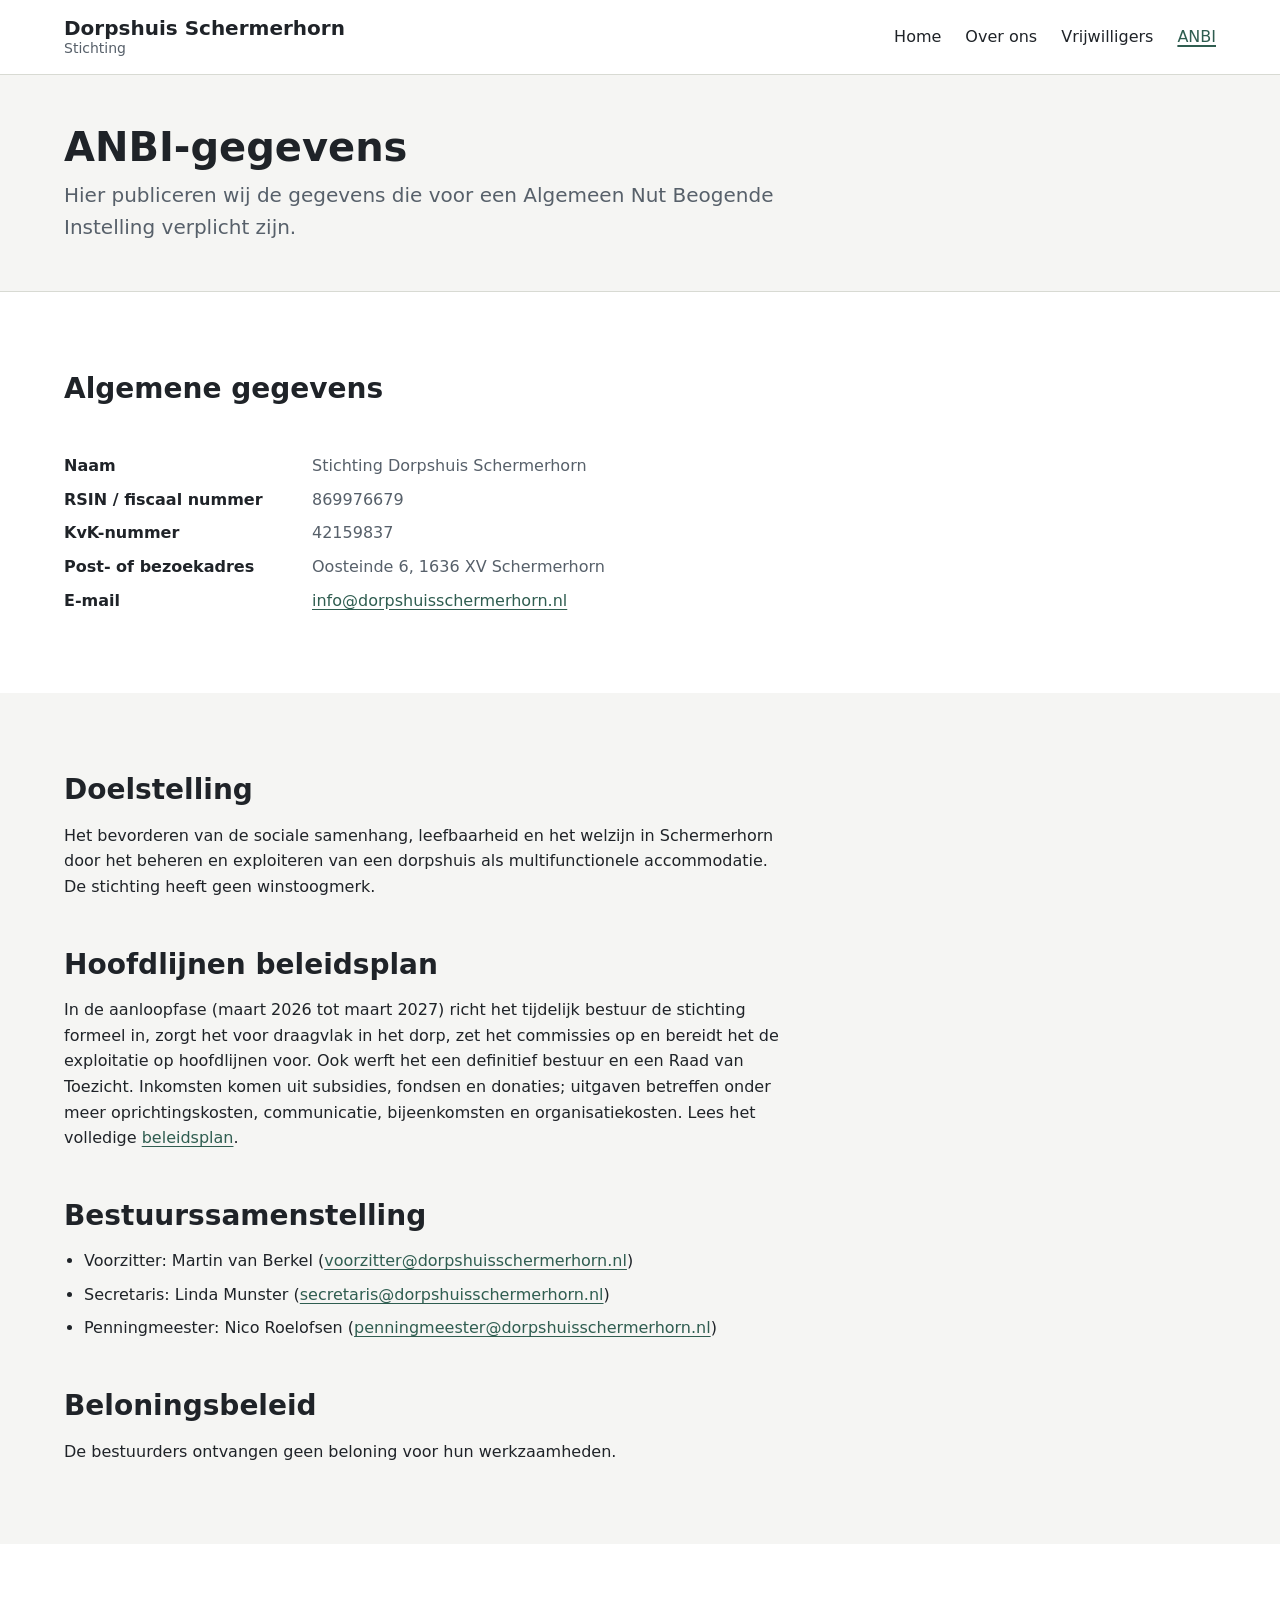
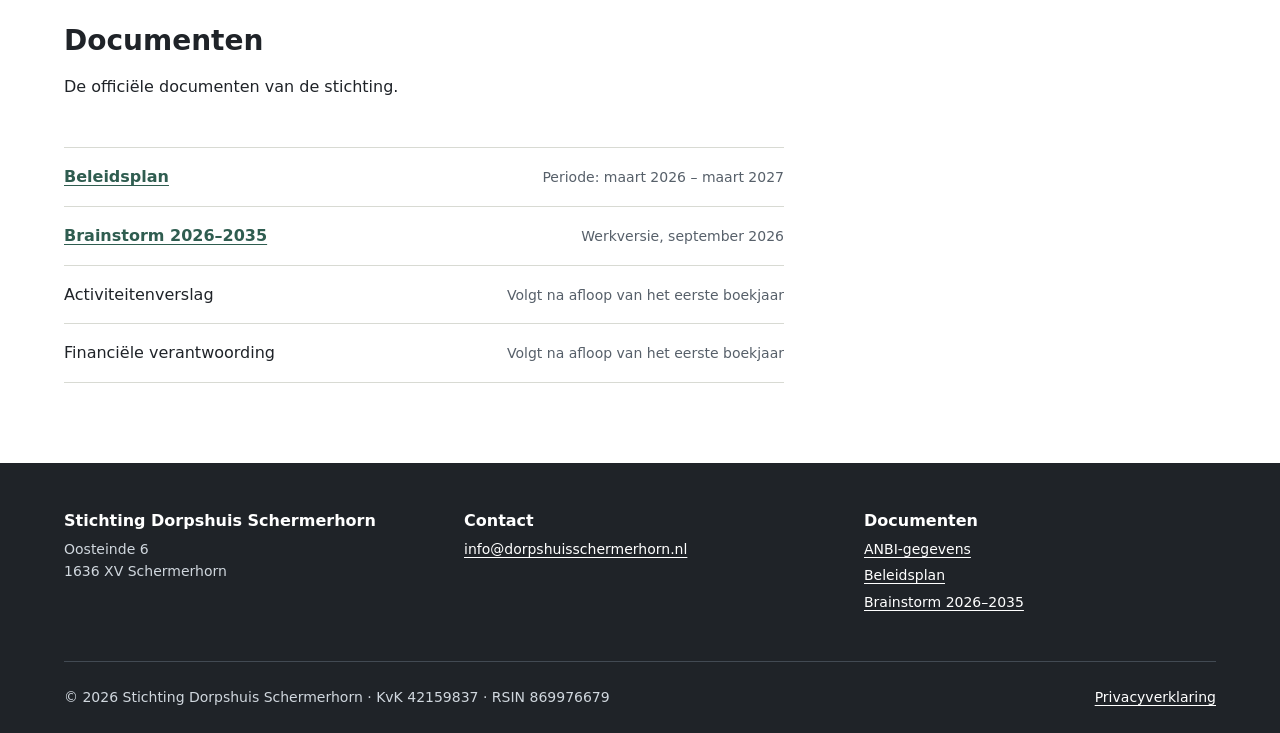
==== anbi.html @ 47b25c3a "init website dorpshuis" ====
<!doctype html>
<html lang="nl">
<head>
  <meta charset="utf-8">
  <meta name="viewport" content="width=device-width, initial-scale=1">
  <title>ANBI | Stichting Dorpshuis Schermerhorn</title>
  <meta name="description" content="ANBI-gegevens van Stichting Dorpshuis Schermerhorn: RSIN, bestuur, beleidsplan en financiële verantwoording.">
  <script>document.documentElement.classList.add('js');</script>
  <link rel="stylesheet" href="style.css">
  <script src="main.js" defer></script>
</head>
<body>
  <a class="skip-link" href="#main">Direct naar de inhoud</a>

  <header class="site-header">
    <div class="container">
      <a class="site-logo" href="index.html">Dorpshuis Schermerhorn <span>Stichting</span></a>
      <button class="nav-toggle" type="button" aria-expanded="false" aria-controls="site-nav">
        <span class="nav-toggle__icon" aria-hidden="true"></span>
        Menu
      </button>
      <nav class="site-nav" id="site-nav" aria-label="Hoofdmenu">
        <ul>
          <li><a href="index.html">Home</a></li>
          <li><a href="over-ons.html">Over ons</a></li>
          <li><a href="vrijwilligers.html">Vrijwilligers</a></li>
          <li><a href="anbi.html" aria-current="page">ANBI</a></li>
        </ul>
      </nav>
    </div>
  </header>

  <main id="main">
    <header class="page-header">
      <div class="container">
        <h1>ANBI-gegevens</h1>
        <p>Hier publiceren wij de gegevens die voor een Algemeen Nut Beogende Instelling verplicht zijn.</p>
      </div>
    </header>
    <section class="section" aria-labelledby="algemeen">
      <div class="container">
        <h2 id="algemeen" class="section__intro">Algemene gegevens</h2>
        <dl class="data-list">
          <dt>Naam</dt>
          <dd>Stichting Dorpshuis Schermerhorn</dd>
          <dt>RSIN / fiscaal nummer</dt>
          <dd>869976679</dd>
          <dt>KvK-nummer</dt>
          <dd>42159837</dd>
          <dt>Post- of bezoekadres</dt>
          <dd>Oosteinde 6, 1636 XV Schermerhorn</dd>
          <dt>E-mail</dt>
          <dd><a href="mailto:info@dorpshuisschermerhorn.nl">info@dorpshuisschermerhorn.nl</a></dd>
        </dl>
      </div>
    </section>

    <section class="section section--alt">
      <div class="container">
        <div class="prose">
          <h2>Doelstelling</h2>
          <p>Het bevorderen van de sociale samenhang, leefbaarheid en het welzijn in Schermerhorn door het beheren en exploiteren van een dorpshuis als multifunctionele accommodatie. De stichting heeft geen winstoogmerk.</p>
          <h2>Hoofdlijnen beleidsplan</h2>
          <p>In de aanloopfase (maart 2026 tot maart 2027) richt het tijdelijk bestuur de stichting formeel in, zorgt het voor draagvlak in het dorp, zet het commissies op en bereidt het de exploitatie op hoofdlijnen voor. Ook werft het een definitief bestuur en een Raad van Toezicht. Inkomsten komen uit subsidies, fondsen en donaties; uitgaven betreffen onder meer oprichtingskosten, communicatie, bijeenkomsten en organisatiekosten. Lees het volledige <a href="beleidsplan.html">beleidsplan</a>.</p>
          <h2>Bestuurssamenstelling</h2>
          <ul>
            <li>Voorzitter: Martin van Berkel (<a href="mailto:voorzitter@dorpshuisschermerhorn.nl">voorzitter@dorpshuisschermerhorn.nl</a>)</li>
            <li>Secretaris: Linda Munster (<a href="mailto:secretaris@dorpshuisschermerhorn.nl">secretaris@dorpshuisschermerhorn.nl</a>)</li>
            <li>Penningmeester: Nico Roelofsen (<a href="mailto:penningmeester@dorpshuisschermerhorn.nl">penningmeester@dorpshuisschermerhorn.nl</a>)</li>
          </ul>
          <h2>Beloningsbeleid</h2>
          <p>De bestuurders ontvangen geen beloning voor hun werkzaamheden.</p>
        </div>
      </div>
    </section>

    <section class="section" aria-labelledby="documenten">
      <div class="container">
        <div class="section__intro">
          <h2 id="documenten">Documenten</h2>
          <p>De officiële documenten van de stichting.</p>
        </div>
        <ul class="doc-list">
          <li><a href="beleidsplan.html">Beleidsplan</a> <span>Periode: maart 2026 &ndash; maart 2027</span></li>
          <li><a href="brainstorm-2026-2035.html">Brainstorm 2026&ndash;2035</a> <span>Werkversie, september 2026</span></li>
          <li>Activiteitenverslag <span>Volgt na afloop van het eerste boekjaar</span></li>
          <li>Financiële verantwoording <span>Volgt na afloop van het eerste boekjaar</span></li>
        </ul>
      </div>
    </section>
  </main>

  <footer class="site-footer">
    <div class="container">
      <div class="footer-grid">
        <div>
          <h2>Stichting Dorpshuis Schermerhorn</h2>
          <address>
            Oosteinde 6<br>
            1636 XV Schermerhorn
          </address>
        </div>
        <div>
          <h2>Contact</h2>
          <ul>
            <li><a href="mailto:info@dorpshuisschermerhorn.nl">info@dorpshuisschermerhorn.nl</a></li>
          </ul>
        </div>
        <nav aria-label="Documenten">
          <h2>Documenten</h2>
          <ul>
            <li><a href="anbi.html">ANBI-gegevens</a></li>
            <li><a href="beleidsplan.html">Beleidsplan</a></li>
            <li><a href="brainstorm-2026-2035.html">Brainstorm 2026&ndash;2035</a></li>
          </ul>
        </nav>
      </div>
      <div class="footer-bottom">
        <p>&copy; <span id="year">2026</span> Stichting Dorpshuis Schermerhorn &middot; KvK 42159837 &middot; RSIN 869976679</p>
        <p><a href="privacyverklaring.html">Privacyverklaring</a></p>
      </div>
    </div>
  </footer>
</body>
</html>
---- style.css ----
/* ==========================================================================
   Dorpshuis Schermerhorn — base stylesheet
   Neutral, temporary styling. Swap the tokens in :root once branding is final.
   ========================================================================== */

/* ---------- Design tokens ---------- */
:root {
  /* Colors */
  --clr-text: #1f2328;
  --clr-text-muted: #57606a;
  --clr-bg: #ffffff;
  --clr-surface: #f5f5f3;
  --clr-border: #d8dad3;
  --clr-primary: #2f5d50;
  --clr-primary-dark: #1f4037;
  --clr-on-primary: #ffffff;
  --clr-focus: #c2410c;

  /* Typography */
  --ff-base: system-ui, -apple-system, "Segoe UI", Roboto, "Helvetica Neue", Arial, sans-serif;
  --fs-sm: 0.875rem;
  --fs-base: 1rem;
  --fs-md: clamp(1.125rem, 1rem + 0.4vw, 1.25rem);
  --fs-lg: clamp(1.375rem, 1.2rem + 0.8vw, 1.75rem);
  --fs-xl: clamp(1.75rem, 1.4rem + 1.6vw, 2.5rem);
  --fs-xxl: clamp(2.125rem, 1.6rem + 2.6vw, 3.5rem);
  --lh-base: 1.6;
  --lh-tight: 1.2;

  /* Spacing */
  --space-xs: 0.5rem;
  --space-sm: 1rem;
  --space-md: 1.5rem;
  --space-lg: clamp(2rem, 1.5rem + 2vw, 3rem);
  --space-xl: clamp(3rem, 2rem + 4vw, 5rem);

  /* Layout */
  --container-max: 72rem;
  --content-max: 45rem;
  --gutter: clamp(1rem, 0.5rem + 2vw, 2rem);
  --radius: 0.375rem;
}

/* ---------- Reset ---------- */
*,
*::before,
*::after {
  box-sizing: border-box;
}

* {
  margin: 0;
}

html {
  -webkit-text-size-adjust: 100%;
  text-size-adjust: 100%;
}

@media (prefers-reduced-motion: no-preference) {
  html {
    scroll-behavior: smooth;
  }
}

body {
  min-height: 100vh;
  display: flex;
  flex-direction: column;
  font-family: var(--ff-base);
  font-size: var(--fs-base);
  line-height: var(--lh-base);
  color: var(--clr-text);
  background-color: var(--clr-bg);
}

img,
svg {
  display: block;
  max-width: 100%;
  height: auto;
}

/* ---------- Typography ---------- */
h1,
h2,
h3 {
  line-height: var(--lh-tight);
  text-wrap: balance;
}

h1 {
  font-size: var(--fs-xl);
}

h2 {
  font-size: var(--fs-lg);
}

h3 {
  font-size: var(--fs-md);
}

p,
li {
  text-wrap: pretty;
}

a {
  color: var(--clr-primary);
  text-underline-offset: 0.2em;

  &:hover {
    color: var(--clr-primary-dark);
  }
}

:focus-visible {
  outline: 3px solid var(--clr-focus);
  outline-offset: 2px;
}

/* Vertical rhythm for long-form text (statuten, beleidsplan, privacy) */
.prose {
  max-width: var(--content-max);

  & > * + * {
    margin-block-start: var(--space-sm);
  }

  & > h2:not(:first-child) {
    margin-block-start: var(--space-lg);
  }

  & > h3:not(:first-child) {
    margin-block-start: var(--space-md);
  }

  & ul,
  & ol {
    padding-inline-start: 1.25rem;
  }

  & li + li {
    margin-block-start: var(--space-xs);
  }
}

/* ---------- Utilities ---------- */
.container {
  width: min(100% - 2 * var(--gutter), var(--container-max));
  margin-inline: auto;
}

.visually-hidden {
  position: absolute;
  width: 1px;
  height: 1px;
  padding: 0;
  margin: -1px;
  overflow: hidden;
  clip: rect(0, 0, 0, 0);
  white-space: nowrap;
  border: 0;
}

.skip-link {
  position: absolute;
  inset-block-start: var(--space-xs);
  inset-inline-start: var(--space-xs);
  z-index: 100;
  padding: var(--space-xs) var(--space-sm);
  background: var(--clr-primary);
  color: var(--clr-on-primary);
  border-radius: var(--radius);
  transform: translateY(-200%);

  &:focus {
    transform: none;
    color: var(--clr-on-primary);
  }
}

/* ---------- Buttons ---------- */
.button {
  display: inline-block;
  padding: 0.75em 1.5em;
  font-weight: 600;
  text-decoration: none;
  background: var(--clr-primary);
  color: var(--clr-on-primary);
  border: 2px solid var(--clr-primary);
  border-radius: var(--radius);

  &:hover {
    background: var(--clr-primary-dark);
    border-color: var(--clr-primary-dark);
    color: var(--clr-on-primary);
  }
}

.button--outline {
  background: transparent;
  color: var(--clr-primary);

  &:hover {
    background: var(--clr-primary);
    color: var(--clr-on-primary);
  }
}

/* ---------- Header & navigation ---------- */
.site-header {
  position: sticky;
  inset-block-start: 0;
  z-index: 10;
  background: var(--clr-bg);
  border-block-end: 1px solid var(--clr-border);

  & .container {
    display: flex;
    flex-wrap: wrap;
    align-items: center;
    justify-content: space-between;
    gap: var(--space-sm);
    padding-block: var(--space-sm);
  }
}

.site-logo {
  font-size: var(--fs-md);
  font-weight: 700;
  line-height: var(--lh-tight);
  color: var(--clr-text);
  text-decoration: none;

  & span {
    display: block;
    font-size: var(--fs-sm);
    font-weight: 400;
    color: var(--clr-text-muted);
  }

  &:hover {
    color: var(--clr-primary);
  }
}

.nav-toggle {
  display: none; /* only shown when JS is available, see .js rule below */
  align-items: center;
  gap: var(--space-xs);
  padding: var(--space-xs) var(--space-sm);
  font: inherit;
  font-weight: 600;
  color: var(--clr-text);
  background: transparent;
  border: 1px solid var(--clr-border);
  border-radius: var(--radius);
  cursor: pointer;
}

.nav-toggle__icon,
.nav-toggle__icon::before,
.nav-toggle__icon::after {
  display: block;
  width: 1.125rem;
  height: 2px;
  background: currentColor;
}

.nav-toggle__icon {
  position: relative;

  &::before,
  &::after {
    content: "";
    position: absolute;
    inset-inline-start: 0;
  }

  &::before {
    inset-block-start: -6px;
  }

  &::after {
    inset-block-start: 6px;
  }
}

.site-nav {
  flex-basis: 100%;

  & ul {
    display: flex;
    flex-direction: column;
    list-style: none;
    padding: 0;
  }

  & a {
    display: block;
    padding: var(--space-xs) 0;
    font-weight: 500;
    color: var(--clr-text);
    text-decoration: none;

    &:hover {
      color: var(--clr-primary);
    }

    /* "page" = current page, "true" = parent section (e.g. ANBI on Statuten) */
    &[aria-current] {
      color: var(--clr-primary);
      text-decoration: underline;
      text-decoration-thickness: 2px;
    }
  }
}

/* With JS: collapse the menu behind the toggle on small screens.
   Without JS the menu simply stays visible (progressive enhancement). */
.js {
  & .nav-toggle {
    display: inline-flex;
  }

  & .site-nav:not(.is-open) {
    display: none;
  }
}

@media (min-width: 48em) {
  .site-header .container {
    flex-wrap: nowrap;
  }

  .js .nav-toggle {
    display: none;
  }

  .site-nav,
  .js .site-nav:not(.is-open) {
    display: block;
    flex-basis: auto;
  }

  .site-nav ul {
    flex-direction: row;
    gap: var(--space-md);
  }
}

/* ---------- Main & sections ---------- */
main {
  flex: 1;
}

.section {
  padding-block: var(--space-xl);
}

.section--alt {
  background: var(--clr-surface);
}

.section__intro {
  max-width: var(--content-max);
  margin-block-end: var(--space-lg);

  & > * + * {
    margin-block-start: var(--space-sm);
  }
}

/* Page header for subpages */
.page-header {
  padding-block: var(--space-lg);
  background: var(--clr-surface);
  border-block-end: 1px solid var(--clr-border);

  & p {
    max-width: var(--content-max);
    margin-block-start: var(--space-xs);
    font-size: var(--fs-md);
    color: var(--clr-text-muted);
  }
}

.breadcrumb {
  margin-block-end: var(--space-xs);
  font-size: var(--fs-sm);

  & ol {
    display: flex;
    flex-wrap: wrap;
    list-style: none;
    padding: 0;
  }

  & li + li::before {
    content: "/";
    padding-inline: var(--space-xs);
    color: var(--clr-text-muted);
  }

  & [aria-current] {
    color: var(--clr-text-muted);
  }
}

/* ---------- Hero (home) ---------- */
.hero {
  padding-block: var(--space-xl);
  background: var(--clr-surface);

  & h1 {
    max-width: 20ch;
    font-size: var(--fs-xxl);
  }

  & p {
    max-width: var(--content-max);
    margin-block-start: var(--space-md);
    font-size: var(--fs-md);
    color: var(--clr-text-muted);
  }
}

.hero__inner {
  display: grid;
  gap: var(--space-lg);
  align-items: center;

  @media (min-width: 60em) {
    grid-template-columns: 3fr 2fr;
  }
}

.hero__image {
  width: 100%;
  height: auto;
  border-radius: var(--radius);
}

.button-group {
  display: flex;
  flex-wrap: wrap;
  gap: var(--space-sm);
  margin-block-start: var(--space-lg);
}

/* ---------- Grid & cards ---------- */
.grid {
  display: grid;
  gap: var(--space-md);
  grid-template-columns: repeat(auto-fit, minmax(min(100%, 16rem), 1fr));
}

.card {
  display: flex;
  flex-direction: column;
  gap: var(--space-xs);
  padding: var(--space-md);
  background: var(--clr-bg);
  border: 1px solid var(--clr-border);
  border-radius: var(--radius);
  overflow-wrap: anywhere;

  & p {
    color: var(--clr-text-muted);
  }

  & a:last-child {
    margin-block-start: auto;
    padding-block-start: var(--space-xs);
    font-weight: 600;
  }
}

/* Two-column split: text + aside */
.split {
  display: grid;
  gap: var(--space-lg);

  @media (min-width: 60em) {
    grid-template-columns: 2fr 1fr;
    align-items: start;
  }
}

/* ---------- Data list (ANBI details) ---------- */
.data-list {
  display: grid;
  gap: var(--space-xs) var(--space-md);
  max-width: var(--content-max);

  & dt {
    font-weight: 600;
  }

  & dd {
    margin-block-end: var(--space-xs);
    color: var(--clr-text-muted);
  }

  @media (min-width: 36em) {
    grid-template-columns: 14rem 1fr;

    & dd {
      margin-block-end: 0;
    }
  }
}

/* ---------- Callout, source note & tables (long-form documents) ---------- */
.callout {
  padding: var(--space-md);
  background: var(--clr-surface);
  border-inline-start: 4px solid var(--clr-primary);
  border-radius: var(--radius);

  & > * + * {
    margin-block-start: var(--space-xs);
  }
}

.callout__title {
  font-weight: 700;
}

.source {
  font-size: var(--fs-sm);
  color: var(--clr-text-muted);
}

.table-wrap {
  overflow-x: auto;
}

.prose table {
  width: 100%;
  border-collapse: collapse;
  font-size: var(--fs-sm);

  & th,
  & td {
    padding: var(--space-xs) var(--space-sm) var(--space-xs) 0;
    text-align: start;
    vertical-align: top;
    border-block-end: 1px solid var(--clr-border);
  }

  & thead th {
    border-block-end-width: 2px;
  }

  & tbody th {
    width: 38%;
    font-weight: 600;
  }
}

/* ---------- Document list ---------- */
.doc-list {
  list-style: none;
  padding: 0;
  max-width: var(--content-max);
  border-block-start: 1px solid var(--clr-border);

  & li {
    display: flex;
    flex-wrap: wrap;
    align-items: baseline;
    justify-content: space-between;
    gap: var(--space-xs) var(--space-md);
    padding-block: var(--space-sm);
    border-block-end: 1px solid var(--clr-border);
  }

  & a {
    font-weight: 600;
  }

  & span {
    font-size: var(--fs-sm);
    color: var(--clr-text-muted);
  }
}

/* ---------- Footer ---------- */
.site-footer {
  padding-block: var(--space-lg) var(--space-md);
  font-size: var(--fs-sm);
  color: #d0d7de;
  background: var(--clr-text);

  & a {
    color: #ffffff;

    &:hover {
      color: #d0d7de;
    }
  }

  & h2 {
    margin-block-end: var(--space-xs);
    font-size: var(--fs-base);
    color: #ffffff;
  }

  & ul {
    list-style: none;
    padding: 0;
  }

  & li + li {
    margin-block-start: 0.25rem;
  }

  & address {
    font-style: normal;
  }
}

.footer-grid {
  display: grid;
  gap: var(--space-lg);
  grid-template-columns: repeat(auto-fit, minmax(min(100%, 13rem), 1fr));
}

.footer-bottom {
  display: flex;
  flex-wrap: wrap;
  justify-content: space-between;
  gap: var(--space-xs) var(--space-md);
  margin-block-start: var(--space-lg);
  padding-block-start: var(--space-md);
  border-block-start: 1px solid #424a53;
}
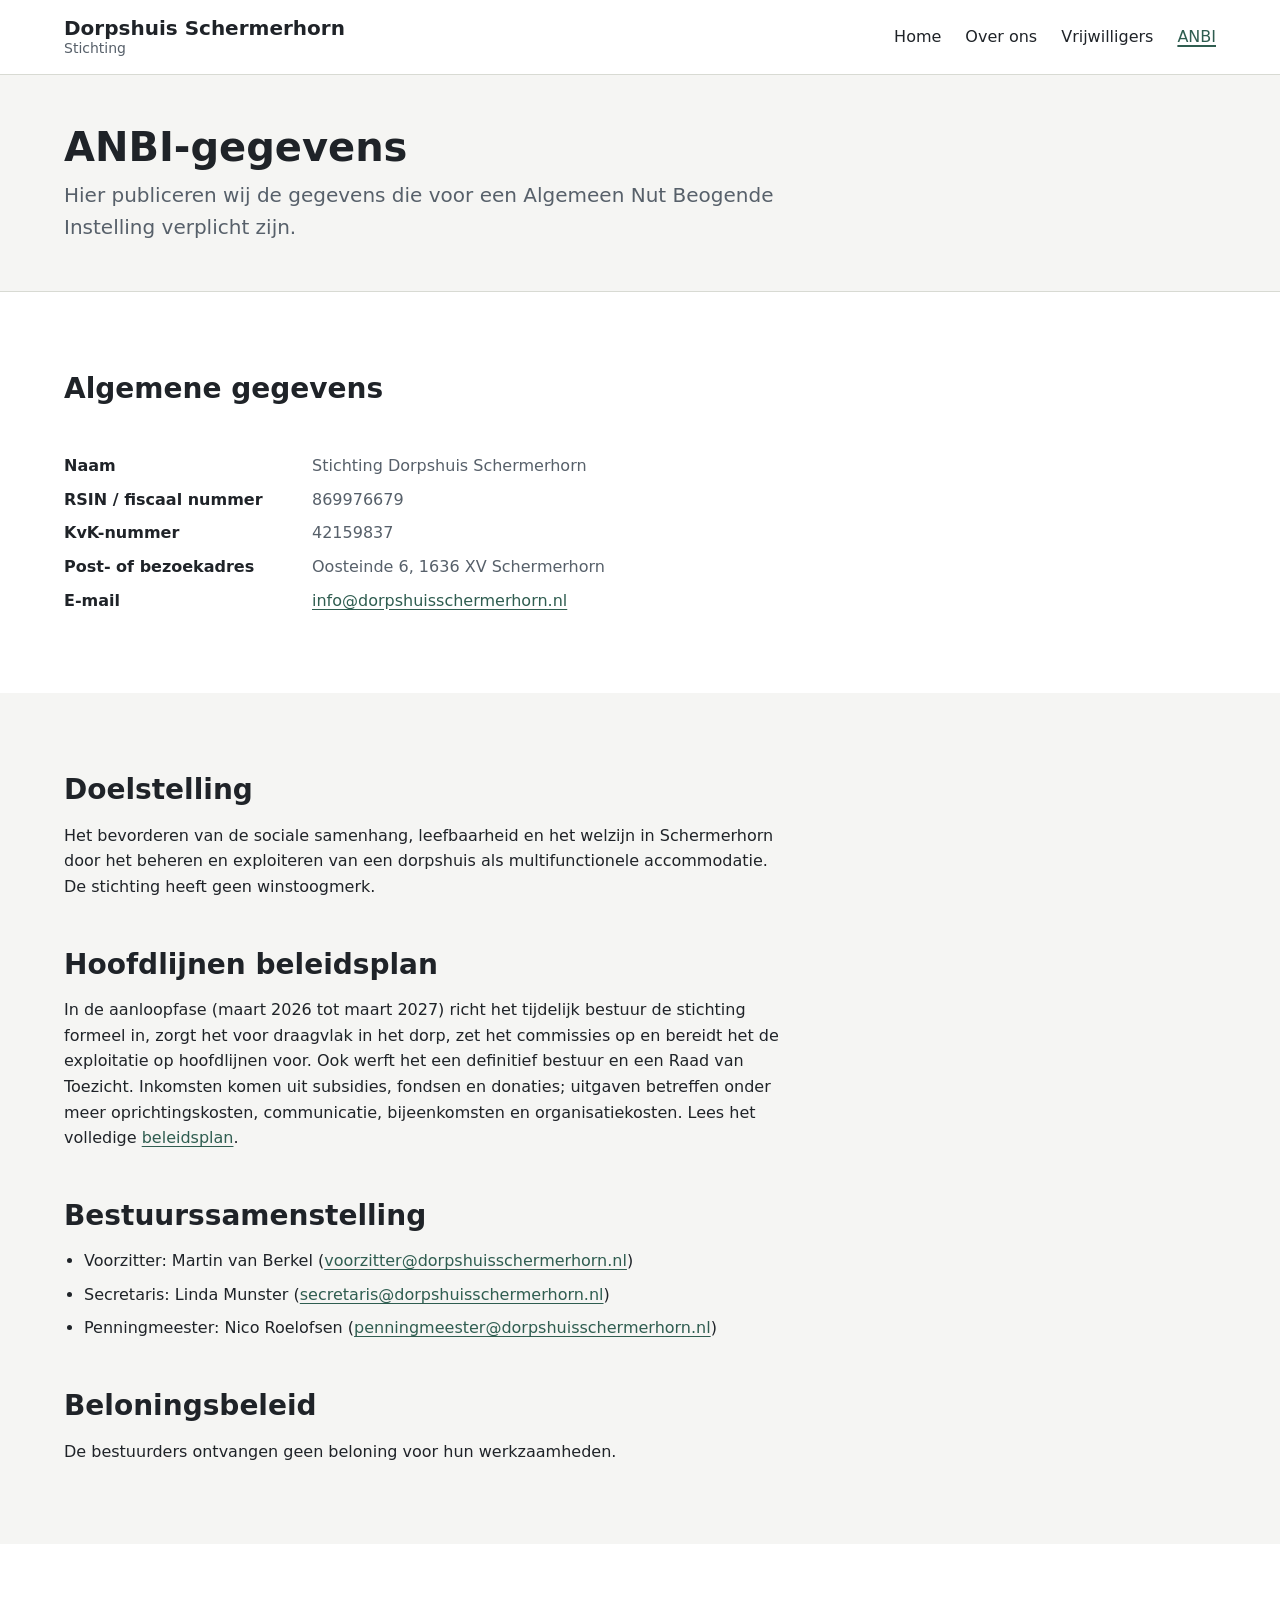
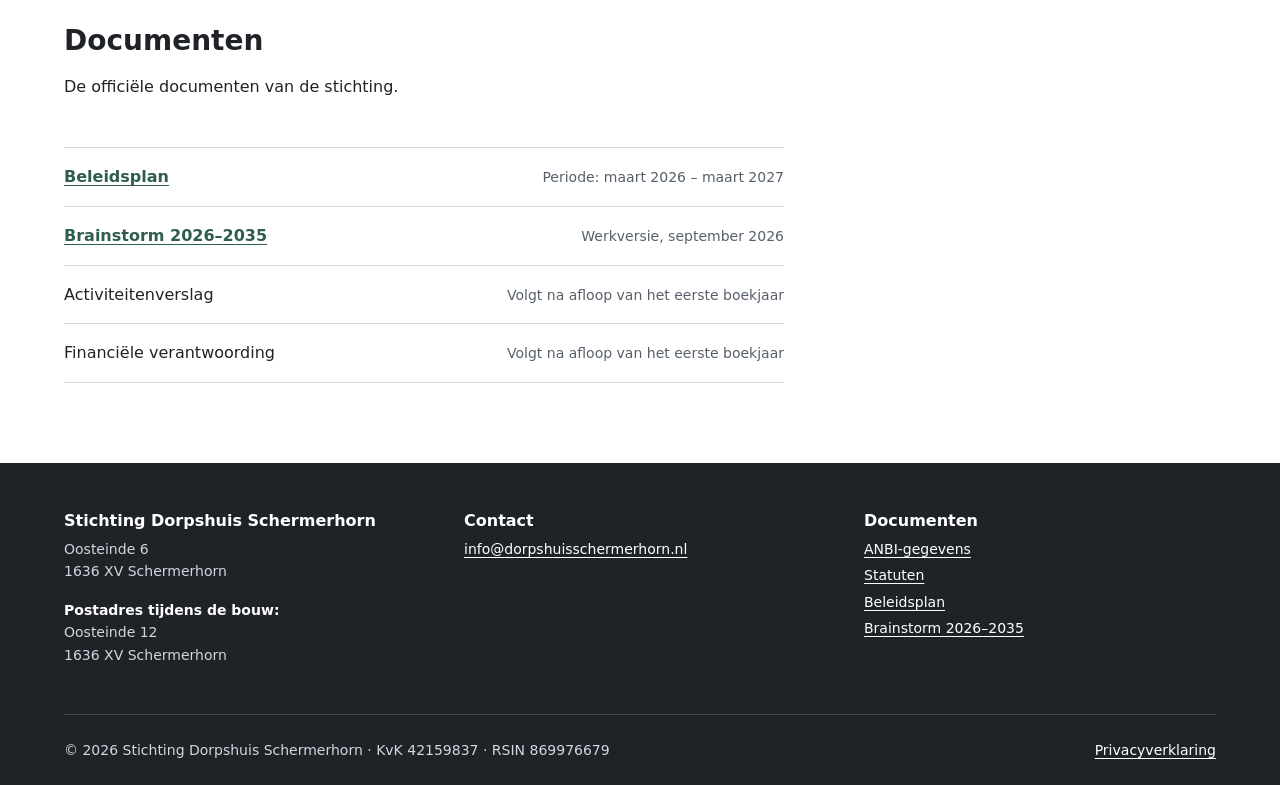
==== commit 45a372d9: "Statutenpagina, informatieavond en impressies op homepage - statuten.html: oprichtingsakte als HTML," ====
--- a/anbi.html
+++ b/anbi.html
@@ -99,6 +99,11 @@
             Oosteinde 6<br>
             1636 XV Schermerhorn
           </address>
+          <p>Postadres tijdens de bouw:</p>
+          <address>
+            Oosteinde 12<br>
+            1636 XV Schermerhorn
+          </address>
         </div>
         <div>
           <h2>Contact</h2>
@@ -110,6 +115,7 @@
           <h2>Documenten</h2>
           <ul>
             <li><a href="anbi.html">ANBI-gegevens</a></li>
+            <li><a href="statuten.html">Statuten</a></li>
             <li><a href="beleidsplan.html">Beleidsplan</a></li>
             <li><a href="brainstorm-2026-2035.html">Brainstorm 2026&ndash;2035</a></li>
           </ul>
--- a/style.css
+++ b/style.css
@@ -433,7 +433,7 @@
   align-items: center;
 
   @media (min-width: 60em) {
-    grid-template-columns: 3fr 2fr;
+    grid-template-columns: 1fr 1fr;
   }
 }
 
@@ -489,6 +489,83 @@
   }
 }
 
+/* ---------- Announcement & programme (home) ---------- */
+.split--event {
+  @media (min-width: 60em) {
+    grid-template-columns: 2fr 3fr;
+  }
+}
+
+.eyebrow {
+  font-size: var(--fs-sm);
+  font-weight: 700;
+  letter-spacing: 0.08em;
+  text-transform: uppercase;
+  color: var(--clr-primary);
+}
+
+.section__intro .eyebrow + h2 {
+  margin-block-start: var(--space-xs);
+}
+
+.event-date {
+  font-size: var(--fs-md);
+  font-weight: 600;
+}
+
+.programma {
+  list-style: none;
+  padding: 0;
+  margin-block-start: var(--space-xs);
+
+  & li {
+    display: grid;
+    grid-template-columns: 3.5rem 1fr;
+    gap: var(--space-sm);
+    padding-block: var(--space-xs);
+    border-block-start: 1px solid var(--clr-border);
+  }
+
+  & time {
+    font-weight: 700;
+    color: var(--clr-primary);
+    font-variant-numeric: tabular-nums;
+  }
+
+  & p {
+    grid-column: 2;
+    color: var(--clr-text);
+  }
+
+  & span {
+    display: block;
+    font-size: var(--fs-sm);
+    color: var(--clr-text-muted);
+  }
+}
+
+/* ---------- Image gallery ---------- */
+.gallery {
+  display: grid;
+  gap: var(--space-md);
+  grid-template-columns: repeat(auto-fit, minmax(min(100%, 22rem), 1fr));
+
+  & img {
+    width: 100%;
+    border-radius: var(--radius);
+  }
+
+  & figcaption {
+    margin-block-start: var(--space-xs);
+    font-size: var(--fs-sm);
+    color: var(--clr-text-muted);
+  }
+
+  & + .source {
+    margin-block-start: var(--space-md);
+  }
+}
+
 /* ---------- Data list (ANBI details) ---------- */
 .data-list {
   display: grid;
@@ -621,6 +698,13 @@
   & address {
     font-style: normal;
   }
+
+  /* Label above a second address, e.g. the postal address during construction */
+  & address + p {
+    margin-block-start: var(--space-sm);
+    font-weight: 600;
+    color: #ffffff;
+  }
 }
 
 .footer-grid {
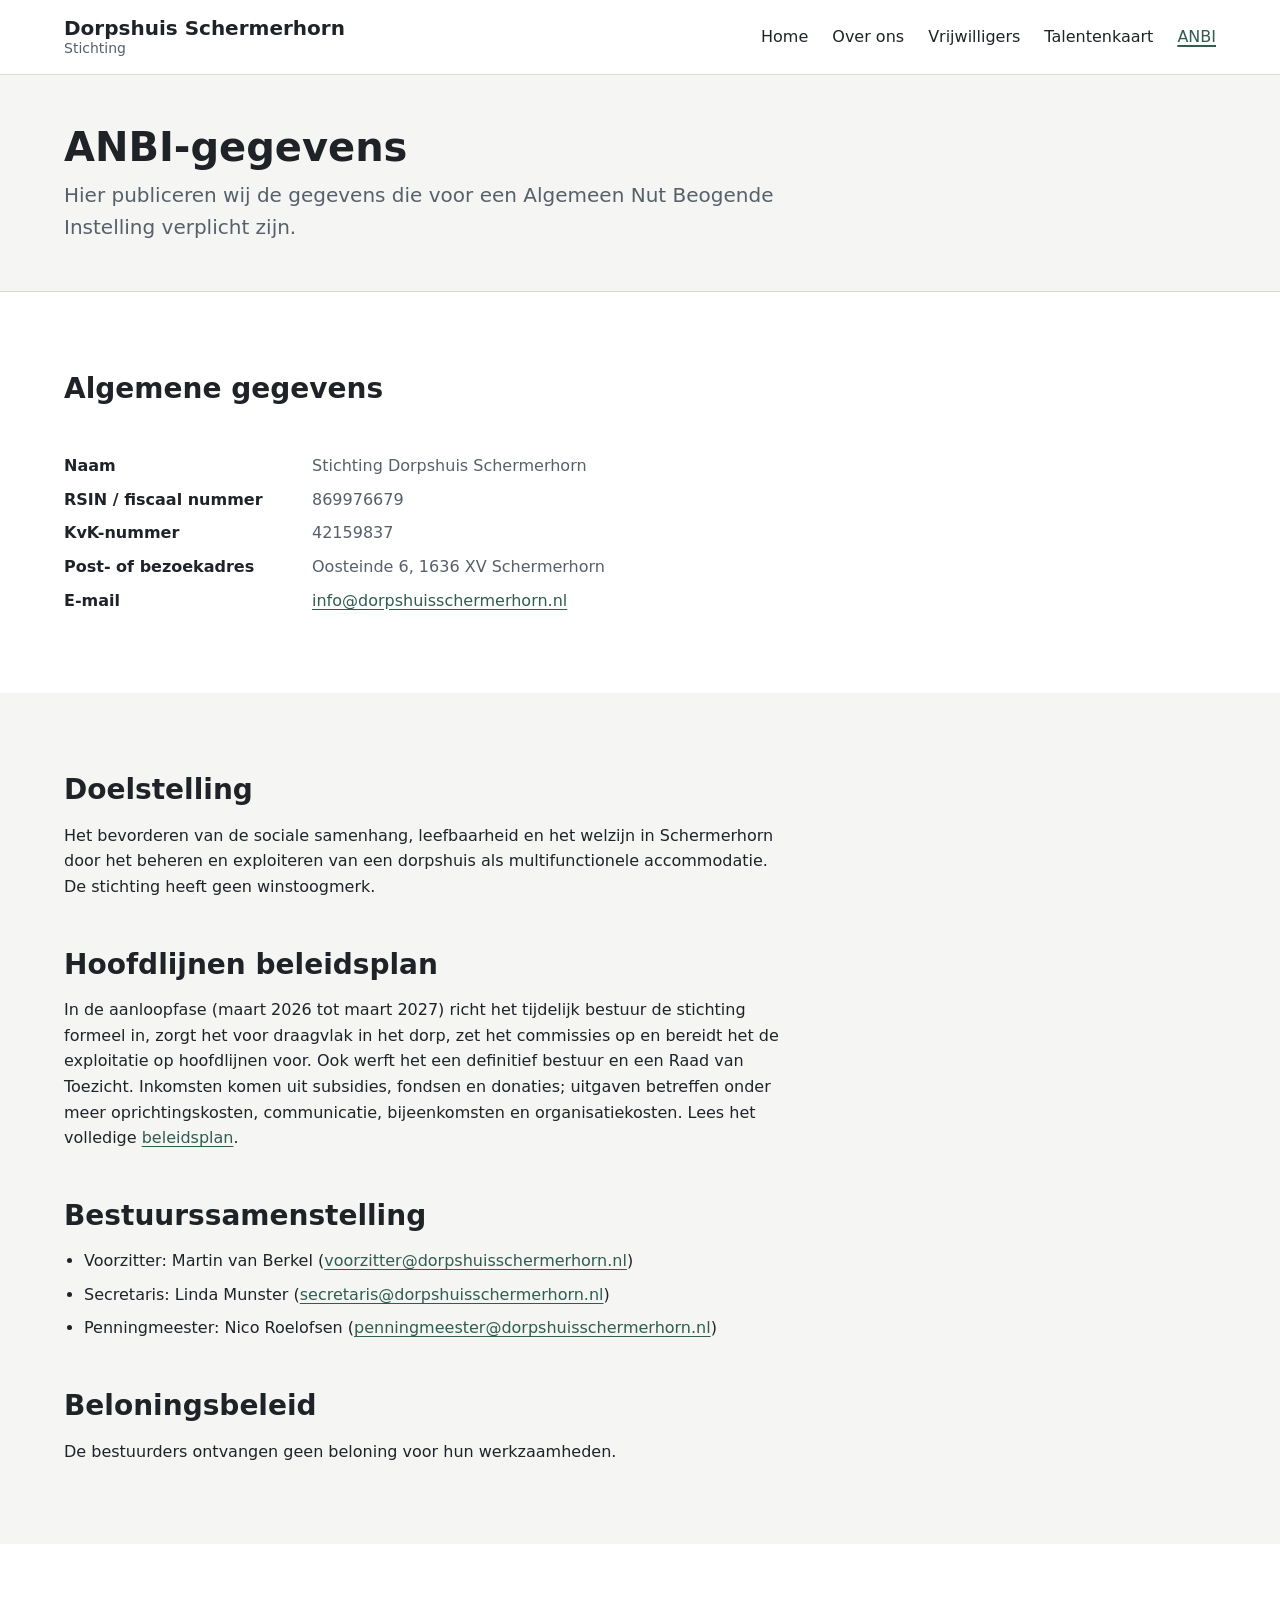
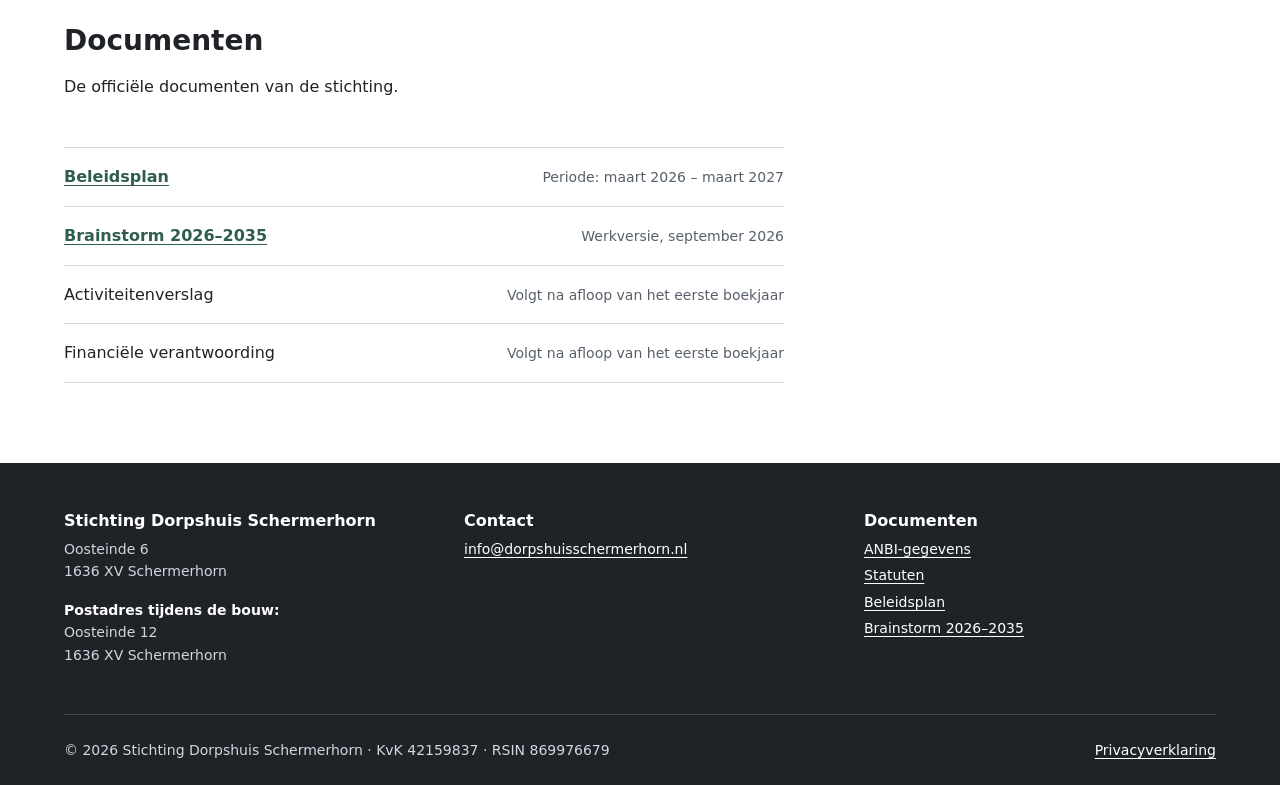
==== commit 7954b863: "Talentenkaart in het menu en op de vrijwilligerspagina - Hoofdmenu op alle pagina's: link naar de ta" ====
--- a/anbi.html
+++ b/anbi.html
@@ -24,6 +24,7 @@
           <li><a href="index.html">Home</a></li>
           <li><a href="over-ons.html">Over ons</a></li>
           <li><a href="vrijwilligers.html">Vrijwilligers</a></li>
+          <li><a href="talentenkaart.html">Talentenkaart</a></li>
           <li><a href="anbi.html" aria-current="page">ANBI</a></li>
         </ul>
       </nav>
--- a/style.css
+++ b/style.css
@@ -665,6 +665,211 @@
   }
 }
 
+/* ---------- Team cards (talentenkaart) ---------- */
+.team-grid {
+  align-items: start; /* an opened card should not stretch its neighbours */
+}
+
+.team-card {
+  & h3 {
+    color: var(--clr-primary-dark);
+  }
+}
+
+.tags {
+  display: flex;
+  flex-wrap: wrap;
+  gap: 0.375rem;
+  list-style: none;
+  padding: 0;
+  margin-block-start: var(--space-xs);
+
+  & li {
+    padding: 0.25em 0.75em;
+    font-size: var(--fs-sm);
+    font-weight: 600;
+    color: var(--clr-primary-dark);
+    background: #e3ead9;
+    border-radius: 0.75rem; /* stays tidy when a long label wraps */
+
+    &:nth-child(3n + 2) {
+      background: #f3e9d6;
+    }
+
+    &:nth-child(3n) {
+      background: #f6dfcc;
+    }
+  }
+}
+
+.team-card__more {
+  margin-block-start: var(--space-xs);
+  font-size: var(--fs-sm);
+
+  & summary {
+    font-weight: 600;
+    color: var(--clr-primary);
+    cursor: pointer;
+  }
+
+  & ul {
+    padding-inline-start: 1.25rem;
+    margin-block-start: var(--space-xs);
+  }
+
+  & li + li {
+    margin-block-start: 0.125rem;
+  }
+}
+
+.team-card__group {
+  margin-block-start: var(--space-sm);
+  font-weight: 700;
+
+  .card & {
+    color: var(--clr-text);
+  }
+}
+
+/* ---------- Forms (talentenkaart) ---------- */
+.form {
+  display: grid;
+  gap: var(--space-md);
+  max-width: var(--content-max);
+
+  & input[type="text"],
+  & input[type="email"],
+  & input[type="tel"],
+  & textarea {
+    width: 100%;
+    padding: 0.625em 0.75em;
+    font: inherit;
+    color: var(--clr-text);
+    background: var(--clr-bg);
+    border: 1px solid var(--clr-text-muted);
+    border-radius: var(--radius);
+  }
+
+  & textarea {
+    resize: vertical;
+  }
+
+  & input[type="checkbox"] {
+    flex-shrink: 0;
+    width: 1.125rem;
+    height: 1.125rem;
+    margin-block-start: 0.2em;
+    accent-color: var(--clr-primary);
+  }
+
+  & .button {
+    justify-self: start;
+    font: inherit;
+    font-weight: 600;
+    cursor: pointer;
+
+    &:disabled {
+      opacity: 0.7;
+      cursor: wait;
+    }
+  }
+}
+
+.form__field {
+  display: grid;
+  gap: 0.25rem;
+  min-width: 0;
+  padding: 0;
+  border: 0;
+
+  & > label,
+  & > legend {
+    font-weight: 700;
+  }
+
+  & > .form__check {
+    font-weight: 400;
+  }
+
+  & > legend {
+    padding: 0;
+    margin-block-end: 0.25rem;
+  }
+}
+
+.form__number {
+  color: var(--clr-primary);
+}
+
+.form__hint {
+  font-size: var(--fs-sm);
+  font-style: italic;
+  color: var(--clr-text-muted);
+}
+
+.form__required {
+  font-size: var(--fs-sm);
+  font-weight: 400;
+  color: var(--clr-text-muted);
+}
+
+.form__row {
+  display: grid;
+  gap: var(--space-md);
+
+  @media (min-width: 36em) {
+    grid-template-columns: 1fr 1fr;
+  }
+}
+
+.form__options {
+  display: flex;
+  flex-wrap: wrap;
+  gap: var(--space-xs) var(--space-md);
+}
+
+.form__options--stacked {
+  display: grid;
+  gap: var(--space-xs) var(--space-md);
+
+  @media (min-width: 36em) {
+    grid-template-columns: 1fr 1fr;
+  }
+}
+
+.form__check {
+  display: flex;
+  gap: var(--space-xs);
+  align-items: flex-start;
+  cursor: pointer;
+}
+
+.form__honeypot {
+  position: absolute;
+  inset-inline-start: -9999px;
+}
+
+.form__privacy {
+  padding: var(--space-sm) var(--space-md);
+  font-size: var(--fs-sm);
+  color: var(--clr-text-muted);
+  background: var(--clr-surface);
+  border-radius: var(--radius);
+}
+
+.form__status:empty {
+  display: none;
+}
+
+.form__status {
+  font-weight: 600;
+  color: var(--clr-focus);
+}
+
+.form__success {
+  max-width: var(--content-max);
+}
+
 /* ---------- Footer ---------- */
 .site-footer {
   padding-block: var(--space-lg) var(--space-md);
